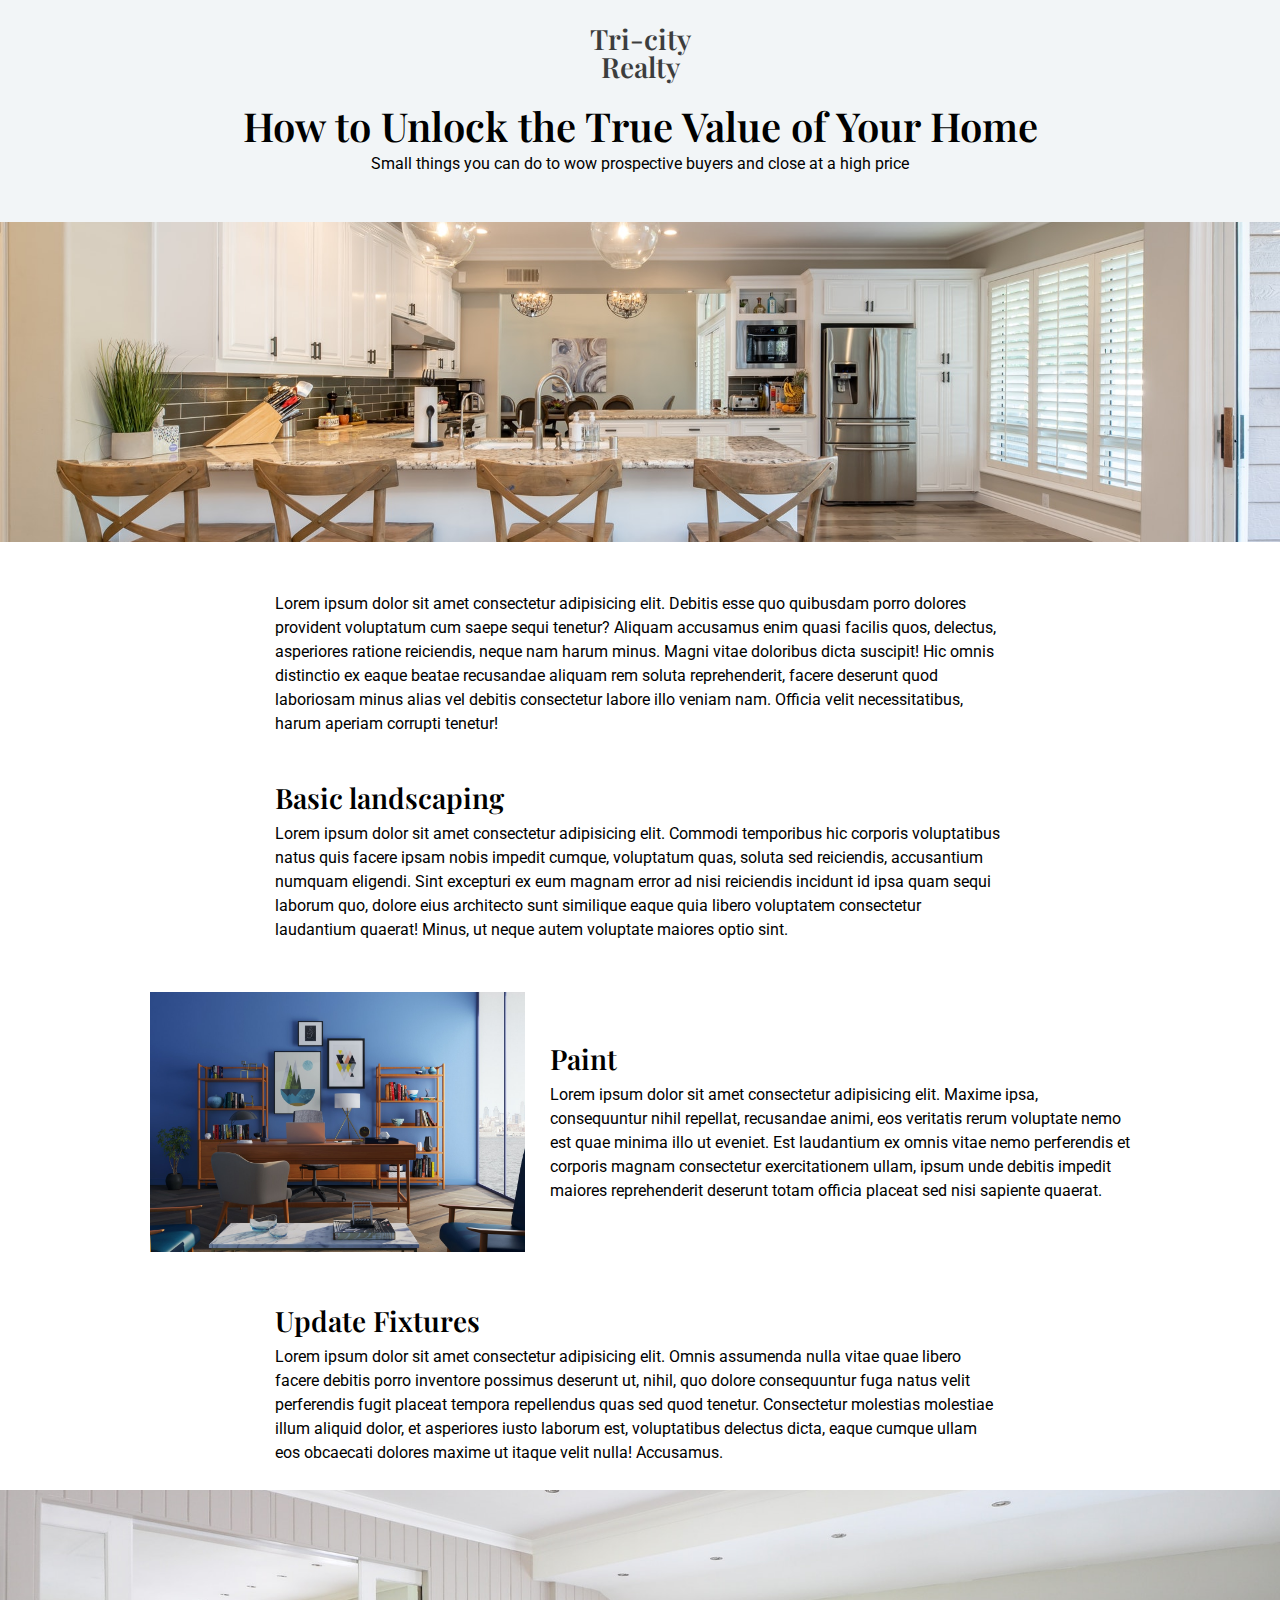
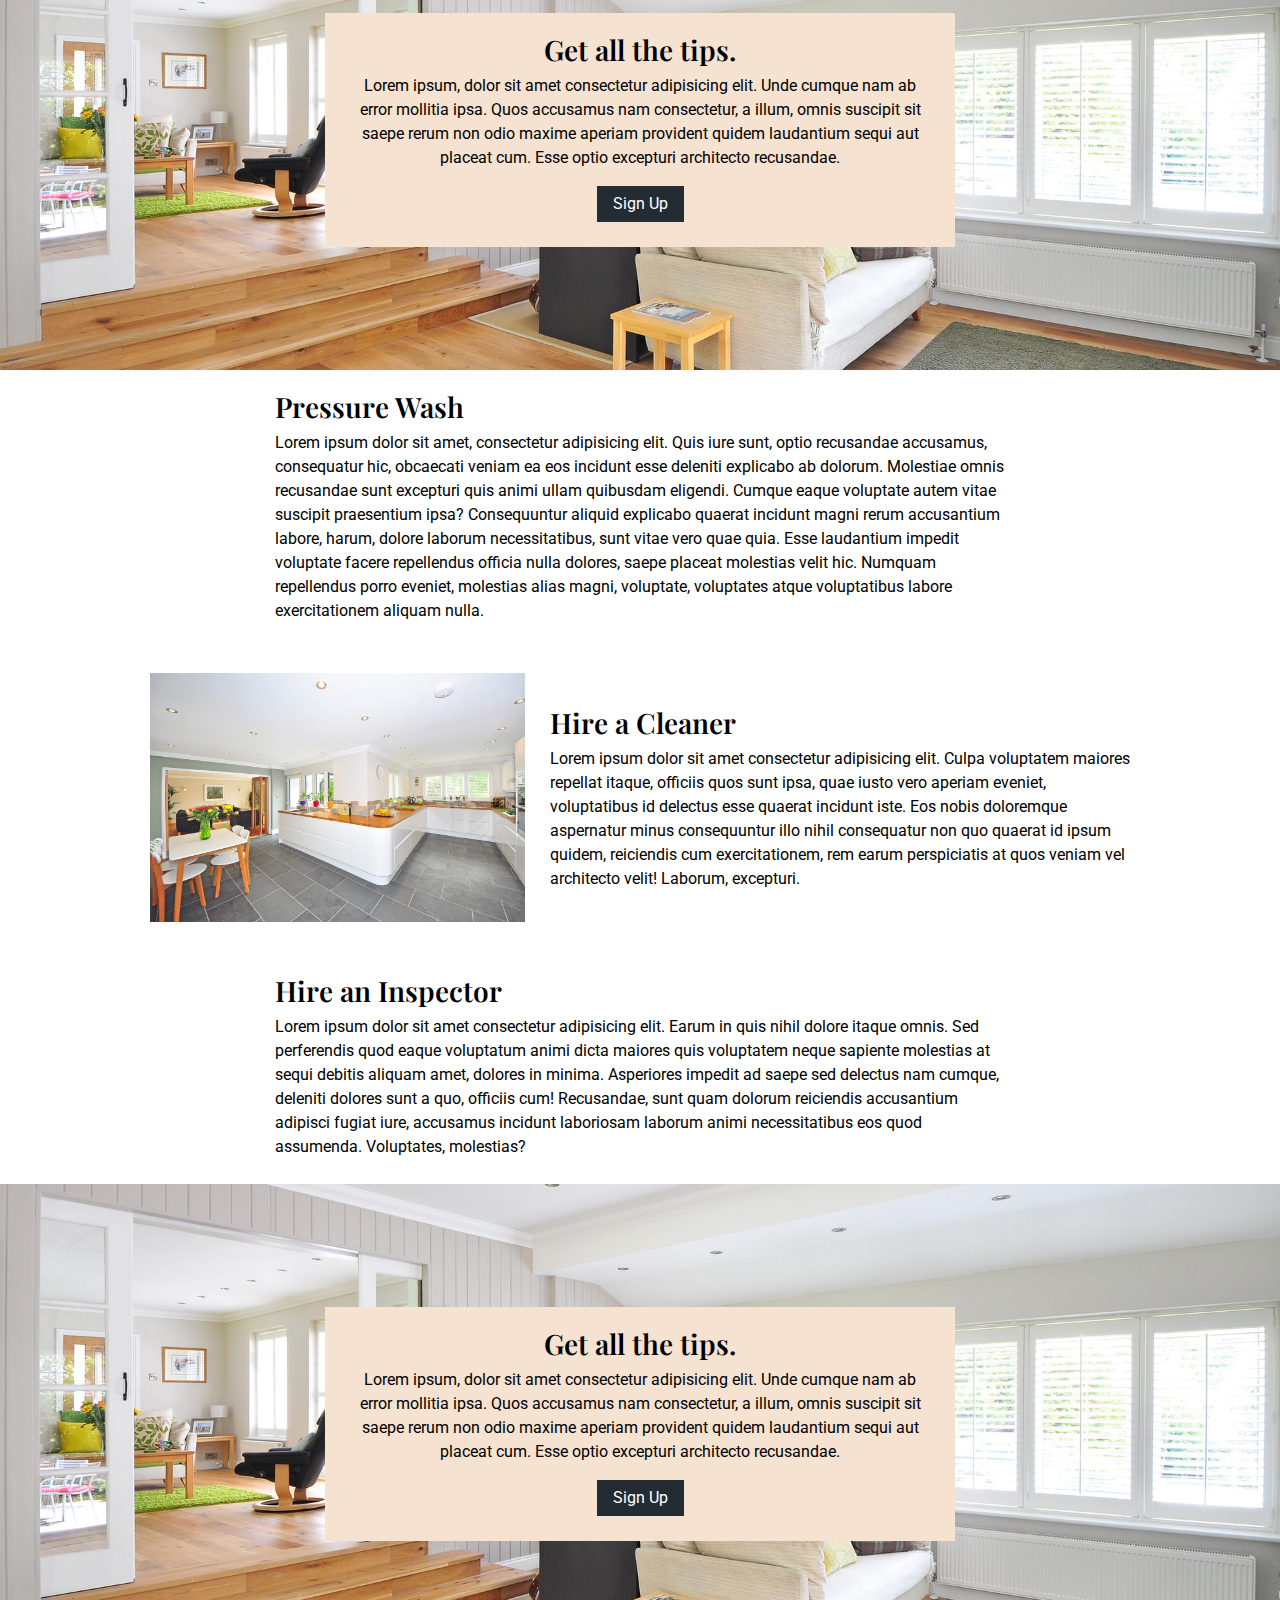
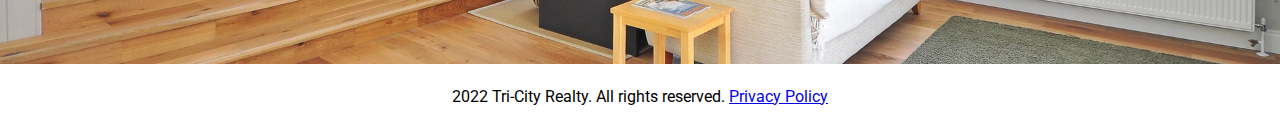
==== index.html @ 9f188e02 "initial commit" ====
<!DOCTYPE html>
<html lang="en">
<head>
    <meta charset="UTF-8">
    <meta http-equiv="X-UA-Compatible" content="IE=edge">
    <!-- Description to display on web search -->
    <meta name="description" content="How to Unlock the True Value of Your Home">
    <!-- Sets site to viewport with -->
    <meta name="viewport" content="width=device-width, initial-scale=1.0">
    <title>Tri-City Realty</title>
    <link rel="preconnect" href="https://fonts.googleapis.com">
    <link rel="preconnect" href="https://fonts.gstatic.com" crossorigin>
    <link href="https://fonts.googleapis.com/css2?family=Playfair+Display:wght@400;500;600;700;800;900&family=Roboto:wght@100;300;400;500;700;900&display=swap" rel="stylesheet"> 

    <link rel="stylesheet" href="assets/css/reset.css">
    <link rel="stylesheet" href="assets/css/style.css">
</head>
<body>

<header class="header">
    <h2 class="company-name"><span>Tri-city</span><span>Realty</span></h2>
    <div class="header-title">
        <h1 class="title">How to Unlock the True Value of Your Home</h1>
        <p class="title-subscript">Small things you can do to wow prospective buyers and close at a high price</p>
    </div>
</header>

<div class="bg-img-1">
</div>

<div class="section section-1">
    <section class="section-content">
        <p class="section-text">Lorem ipsum dolor sit amet consectetur adipisicing elit. Debitis esse quo quibusdam porro dolores provident voluptatum cum saepe sequi tenetur? Aliquam accusamus enim quasi facilis quos, delectus, asperiores ratione reiciendis, neque nam harum minus. Magni vitae doloribus dicta suscipit! Hic omnis distinctio ex eaque beatae recusandae aliquam rem soluta reprehenderit, facere deserunt quod laboriosam minus alias vel debitis consectetur labore illo veniam nam. Officia velit necessitatibus, harum aperiam corrupti tenetur!</p>
    </section>
</div>

<div class="section section-2">
    <section class="section-content">
        <h2 class="section-heading">Basic landscaping</h2>
        <p class="section-text">Lorem ipsum dolor sit amet consectetur adipisicing elit. Commodi temporibus hic corporis voluptatibus natus quis facere ipsam nobis impedit cumque, voluptatum quas, soluta sed reiciendis, accusantium numquam eligendi. Sint excepturi ex eum magnam error ad nisi reiciendis incidunt id ipsa quam sequi laborum quo, dolore eius architecto sunt similique eaque quia libero voluptatem consectetur laudantium quaerat! Minus, ut neque autem voluptate maiores optio sint.</p>
    </section>
</div>

<div class="section section-3">
    <div class="section-img"><img src="assets/img/paint-img.jpg" alt=""></div>
    <section class="section-content">
        <h2 class="section-heading">Paint</h2>
        <p class="section-text">Lorem ipsum dolor sit amet consectetur adipisicing elit. Maxime ipsa, consequuntur nihil repellat, recusandae animi, eos veritatis rerum voluptate nemo est quae minima illo ut eveniet. Est laudantium ex omnis vitae nemo perferendis et corporis magnam consectetur exercitationem ullam, ipsum unde debitis impedit maiores reprehenderit deserunt totam officia placeat sed nisi sapiente quaerat.</p>
    </section>
</div>

<div class="section section-4">
    <div class="section-img"><img src="" alt=""></div>
    <section class="section-content">
        <h2 class="section-heading">Update Fixtures</h2>
        <p class="section-text">Lorem ipsum dolor sit amet consectetur adipisicing elit. Omnis assumenda nulla vitae quae libero facere debitis porro inventore possimus deserunt ut, nihil, quo dolore consequuntur fuga natus velit perferendis fugit placeat tempora repellendus quas sed quod tenetur. Consectetur molestias molestiae illum aliquid dolor, et asperiores iusto laborum est, voluptatibus delectus dicta, eaque cumque ullam eos obcaecati dolores maxime ut itaque velit nulla! Accusamus.</p>
    </section>
</div>

<div class="section bg-img-2">
    <section class="section-content">
        <h2 class="section-heading">Get all the tips.</h2>
        <p class="section-text">Lorem ipsum, dolor sit amet consectetur adipisicing elit. Unde cumque nam ab error mollitia ipsa. Quos accusamus nam consectetur, a illum, omnis suscipit sit saepe rerum non odio maxime aperiam provident quidem laudantium sequi aut placeat cum. Esse optio excepturi architecto recusandae.</p>
        <div class="sign-up-btn">Sign Up</div>
    </section>
</div>

<div class="section section-5">
    <div class="section-img"><img src="" alt=""></div>
    <section class="section-content">
        <h2 class="section-heading">Pressure Wash</h2>
        <p class="section-text">Lorem ipsum dolor sit amet, consectetur adipisicing elit. Quis iure sunt, optio recusandae accusamus, consequatur hic, obcaecati veniam ea eos incidunt esse deleniti explicabo ab dolorum. Molestiae omnis recusandae sunt excepturi quis animi ullam quibusdam eligendi. Cumque eaque voluptate autem vitae suscipit praesentium ipsa? Consequuntur aliquid explicabo quaerat incidunt magni rerum accusantium labore, harum, dolore laborum necessitatibus, sunt vitae vero quae quia. Esse laudantium impedit voluptate facere repellendus officia nulla dolores, saepe placeat molestias velit hic. Numquam repellendus porro eveniet, molestias alias magni, voluptate, voluptates atque voluptatibus labore exercitationem aliquam nulla.</p>
    </section>
</div>

<div class="section section-6">
    <div class="section-img"><img src="assets/img/clean.jpg" alt=""></div>
    <section class="section-content">
        <h2 class="section-heading">Hire a Cleaner</h2>
        <p class="section-text">Lorem ipsum dolor sit amet consectetur adipisicing elit. Culpa voluptatem maiores repellat itaque, officiis quos sunt ipsa, quae iusto vero aperiam eveniet, voluptatibus id delectus esse quaerat incidunt iste. Eos nobis doloremque aspernatur minus consequuntur illo nihil consequatur non quo quaerat id ipsum quidem, reiciendis cum exercitationem, rem earum perspiciatis at quos veniam vel architecto velit! Laborum, excepturi.</p>
    </section>
</div>

<div class="section section-7">
    <section class="section-content">
        <h2 class="section-heading">Hire an Inspector</h2>
        <p class="section-text">Lorem ipsum dolor sit amet consectetur adipisicing elit. Earum in quis nihil dolore itaque omnis. Sed perferendis quod eaque voluptatum animi dicta maiores quis voluptatem neque sapiente molestias at sequi debitis aliquam amet, dolores in minima. Asperiores impedit ad saepe sed delectus nam cumque, deleniti dolores sunt a quo, officiis cum! Recusandae, sunt quam dolorum reiciendis accusantium adipisci fugiat iure, accusamus incidunt laboriosam laborum animi necessitatibus eos quod assumenda. Voluptates, molestias?</p>
    </section>
</div>

<div class="section bg-img-2-2">
    <section class="section-content">
        <h2 class="section-heading">Get all the tips.</h2>
        <p class="section-text">Lorem ipsum, dolor sit amet consectetur adipisicing elit. Unde cumque nam ab error mollitia ipsa. Quos accusamus nam consectetur, a illum, omnis suscipit sit saepe rerum non odio maxime aperiam provident quidem laudantium sequi aut placeat cum. Esse optio excepturi architecto recusandae.</p>
        <div class="sign-up-btn">Sign Up</div>
    </section>
</div>

<footer class="footer">
    <div class="copywrite">2022 Tri-City Realty. All rights reserved. <a href="#">Privacy Policy</a></div>
    <div class="social-media"></div>
</footer>


    
    <script src="script.js"></script>
</body>
</html>
---- assets/css/style.css ----
:root {
    --dflt-padding: 25px;
    --primary-font:'Playfair Display', serif;
    --secondary-font: 'Roboto', sans-serif;
    font-family: var(--secondary-font);
}

body {
    display: grid;
    grid-template-columns: repeat(12,1fr);
}

h1,h2,h3,h4,h5,h5 {
    font-family: var(--primary-font);
    font-weight: 600;
}

.header {
    grid-column: 1/13;
    grid-row: 1/2;
    display: flex;
    flex-direction: column;
    justify-content: center;
    align-items: center;
    background-color: #F2F5F7;
    padding: 25px 0 50px 0;
}

.company-name {
    display: flex;
    flex-direction: column;
    justify-content: center;
    align-items: center;
    opacity: .75;
    font-size: 1.75rem;
    margin-bottom: var(--dflt-padding);
    text-align: center;
}

.title, .title-subscript {
    display: flex;
    justify-content: center;
    text-align: center;
}


.title {
    font-size: 2.5rem;
    margin-bottom: 10px;
}

.bg-img-1 {
    grid-column: 1/13;
    grid-row: 2/3;
    height: 20rem;
    background-image: url(../img/house-interior-1.jpg);
    background-repeat: no-repeat;
    background-position: center center;
    background-size: cover;
}

.section {
    line-height: 1.5rem;
}

.section-1 {
    grid-column: 1/13;
    grid-row: 3/4;
    padding: 50px 275px 25px 275px;
    display: flex;
}

.section-2 {
    grid-column: 1/13;
    grid-row: 4/5;
    padding: 25px 275px 25px 275px;
    display: flex;
}

.section-3 {
    grid-column: 1/13;
    grid-row: 5/6;
    padding: 25px 150px;
    display: flex;
    justify-content: center;
    align-items: center;
}

.section-3 * img {
    max-width: 375px;
    margin-right: 25px;
}

.section-4 {
    grid-column: 1/13;
    grid-row: 6/7;
    padding: 25px 275px 25px 275px;
    display: flex;
    justify-content: center;
    align-items: center;
}

.bg-img-2 {
    grid-column: 1/13;
    grid-row: 7/8;
    height: 30rem;
    background-image: url(../img/house-interior-2.jpg);
    background-repeat: no-repeat;
    background-position: center center;
    background-size: cover;
    display: flex;
    justify-content: center;
    align-items: center;
}

.bg-img-2 .section-content, .bg-img-2-2 .section-content{
    display: flex;
    flex-direction: column;
    justify-content: center;
    align-items: center;
    background-color: #F5E2D1;
    margin: 325px;
    padding: 25px;
}

.bg-img-2 *.section-text, .bg-img-2-2 *.section-text {
    text-align: center;
}

.sign-up-btn {
    padding: 5px 15px;
    background: #232C33;
    color: #fff;
    margin-top: 1rem;
    border: 1px solid #232C33;
}

.sign-up-btn:hover {
    cursor: pointer;
    color: #232C33;
    background-color: #fff;
    transition: .5s;
}

.section-5 {
    grid-column: 1/13;
    grid-row: 8/9;
    padding: 25px 275px 25px 275px;
    display: flex;
    justify-content: center;
    align-items: center;
}

.section-6 {
    grid-column: 1/13;
    grid-row: 9/10;
    padding: 25px 150px;
    display: flex;
    justify-content: center;
    align-items: center;
}

.section-6 * img {
    max-width: 375px;
    margin-right: 25px;
}

.section-7 {
    grid-column: 1/13;
    grid-row: 10/11;
    padding: 25px 275px 25px 275px;
    display: flex;
    justify-content: center;
    align-items: center;
}

.bg-img-2-2 {
    grid-column: 1/13;
    grid-row: 11/12;
    height: 30rem;
    background-image: url(../img/house-interior-2.jpg);
    background-repeat: no-repeat;
    background-position: center center;
    background-size: cover;
    display: flex;
    justify-content: center;
    align-items: center;
}

.section-heading {
    font-size: 1.75rem;
    margin-bottom: .75rem;
}

.footer {
    grid-column: 1/13;
    grid-row: 12/13;
    display: flex;
    align-items: center;
    justify-content: center;
    padding: 25px;
    text-align: center;
}







/* 1200px for large devices */
@media only screen and (max-width: 1200px) {
    .bg-img-2 .section-content, .bg-img-2-2 .section-content{
        margin: 225px;
    }    

    .section-1, .section-2, .section-4, .section-5, .section-7 {
        padding-left: 225px;
        padding-right: 225px;
    }
    
    .section-3, .section-6 {
        padding: 25px 100px;
        
    }

}

/* 992px for laptops */
@media only screen and (max-width: 992px) {
    
    .section-3 * img, .section-6 * img {
        max-width: 300px;
    }

    .section-1, .section-2, .section-4, .section-5, .section-7 {
        padding-left: 175px;
        padding-right: 175px;
    }
    
    .section-3, .section-6 {
        padding-left: 50px;
        padding-right: 50px;
    }      

}

/* 768px for tablets */
@media only screen and (max-width: 768px) {
    .section-3, .section-6 {
        flex-direction: column;
        justify-content: center;
        align-items: center;
    }

    .section-3 * img, .section-6 * img {
        max-width: 100%;
        margin-bottom: 1rem;
    }

    .section-1, .section-2, .section-4, .section-5, .section-7, .section-3, .section-6 {
        padding-left: 100px;
        padding-right: 100px;
    }  

    .bg-img-2 .section-content, .bg-img-2-2 .section-content{
        margin:125px;
    } 
    
}

/* 576px for portrait phones */
@media only screen and (max-width: 576px) {

    .section-1, .section-2, .section-4, .section-5, .section-7, .section-3, .section-6 {
        padding-left: 50px;
        padding-right: 50px;
    }  

    .bg-img-2 .section-content, .bg-img-2-2 .section-content{
        margin: 25px;
    } 
}
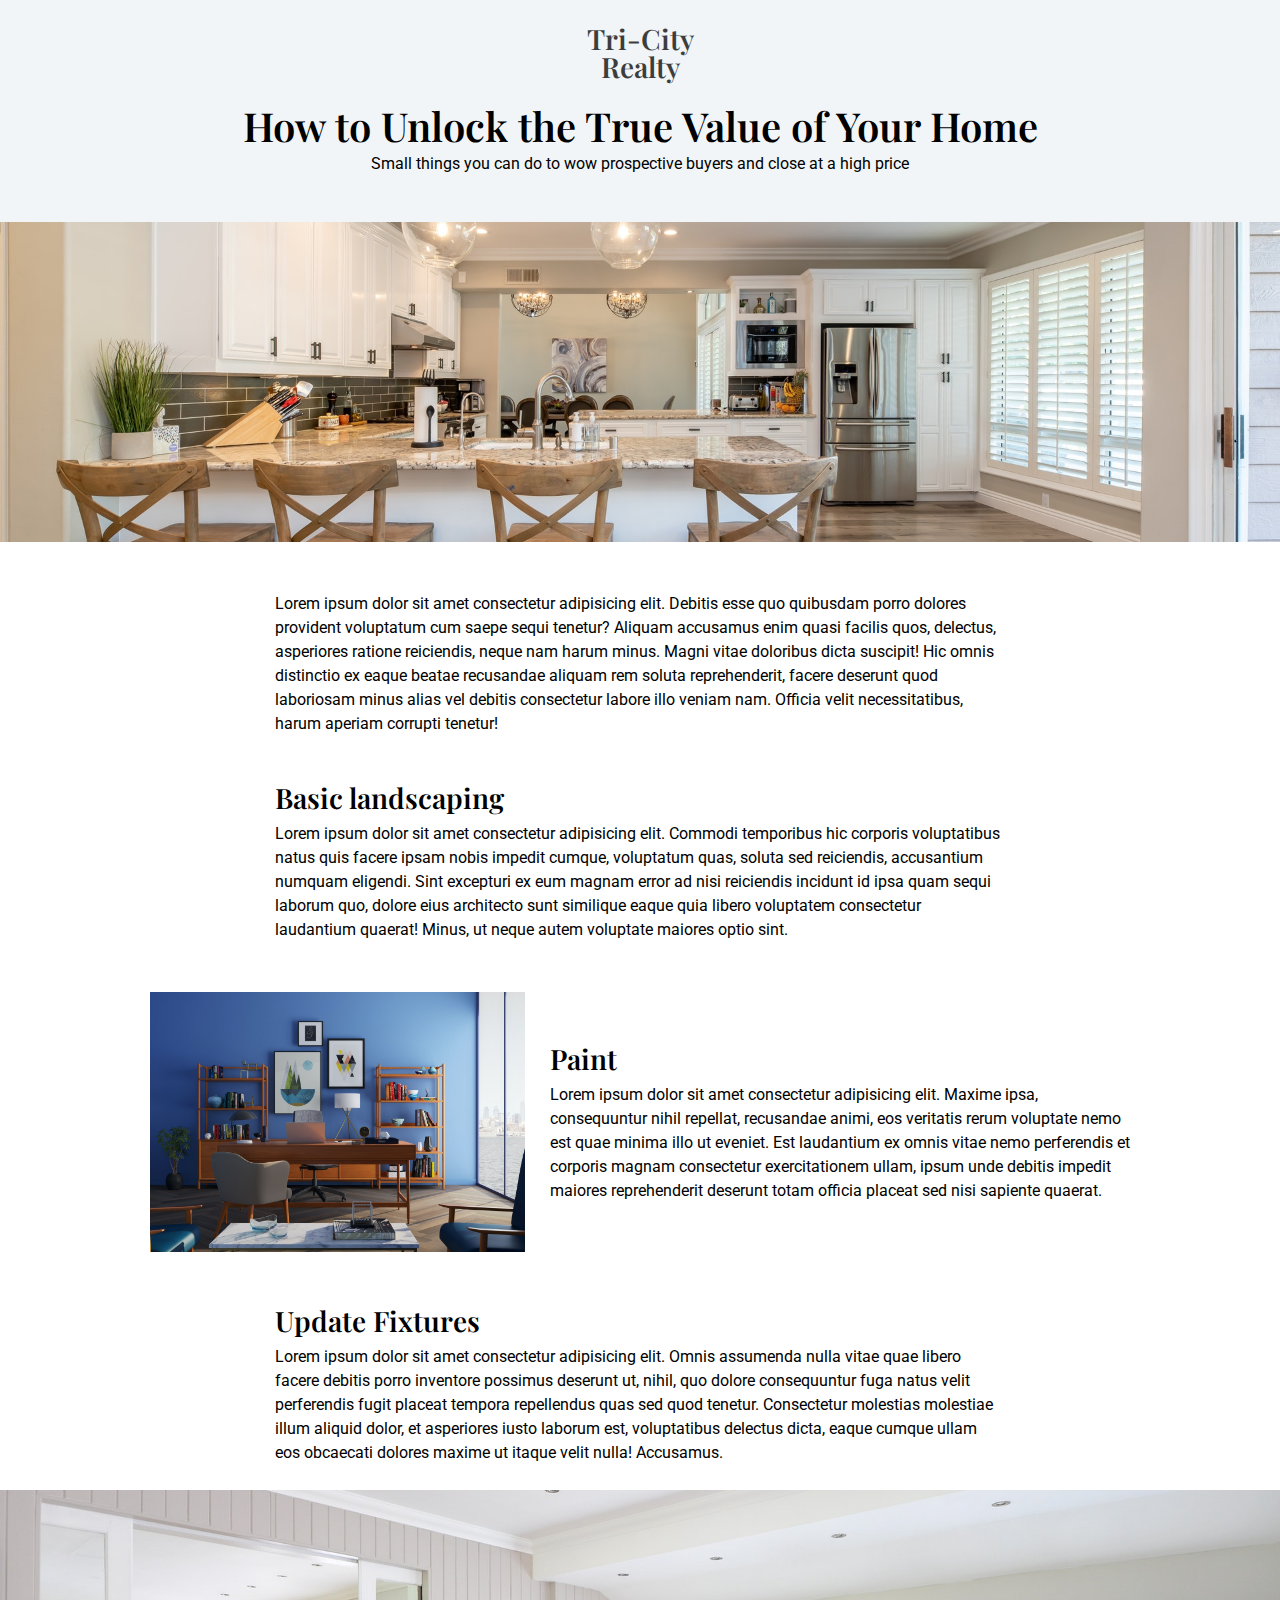
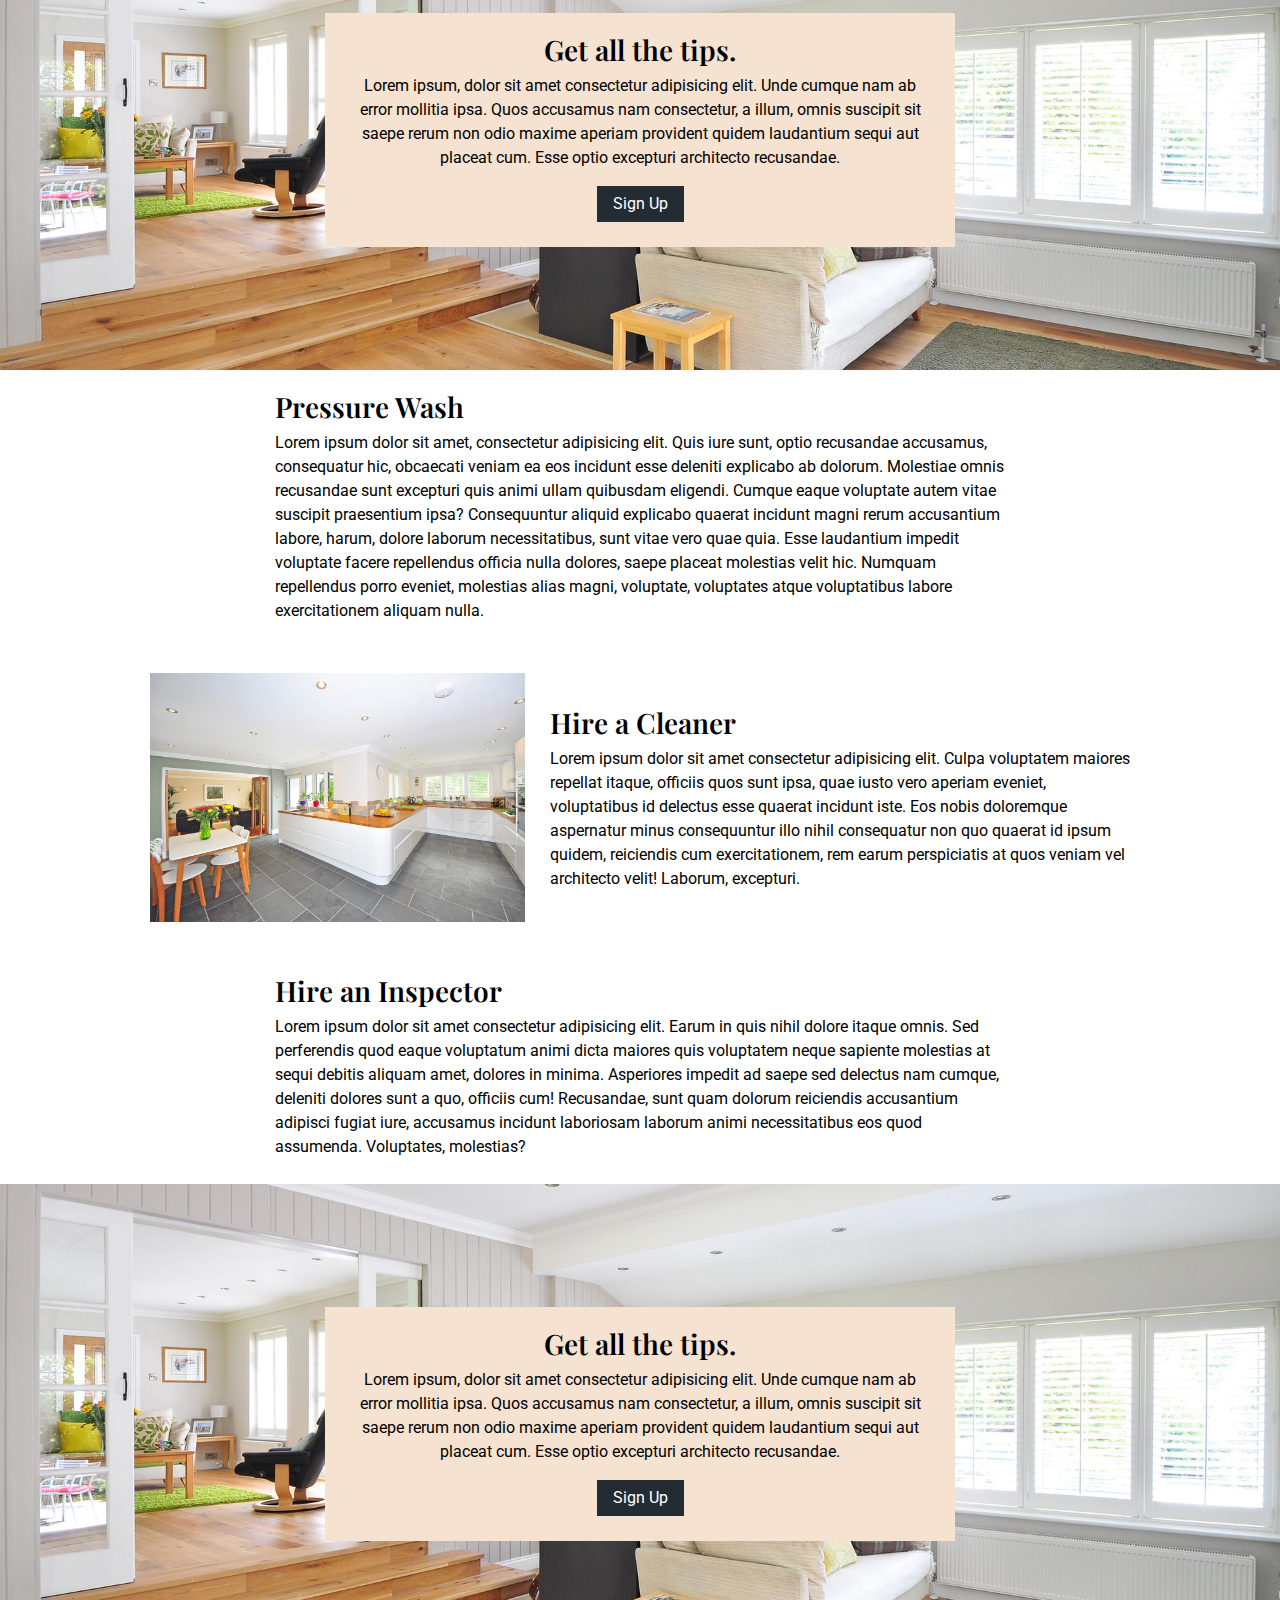
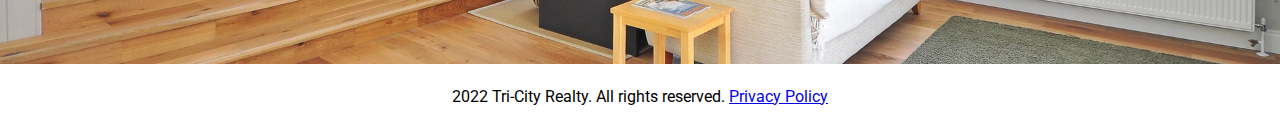
==== commit d8b4b138: "remove unused files, update company name" ====
--- a/index.html
+++ b/index.html
@@ -18,7 +18,7 @@
 <body>
 
 <header class="header">
-    <h2 class="company-name"><span>Tri-city</span><span>Realty</span></h2>
+    <h2 class="company-name"><span>Tri-City</span><span>Realty</span></h2>
     <div class="header-title">
         <h1 class="title">How to Unlock the True Value of Your Home</h1>
         <p class="title-subscript">Small things you can do to wow prospective buyers and close at a high price</p>
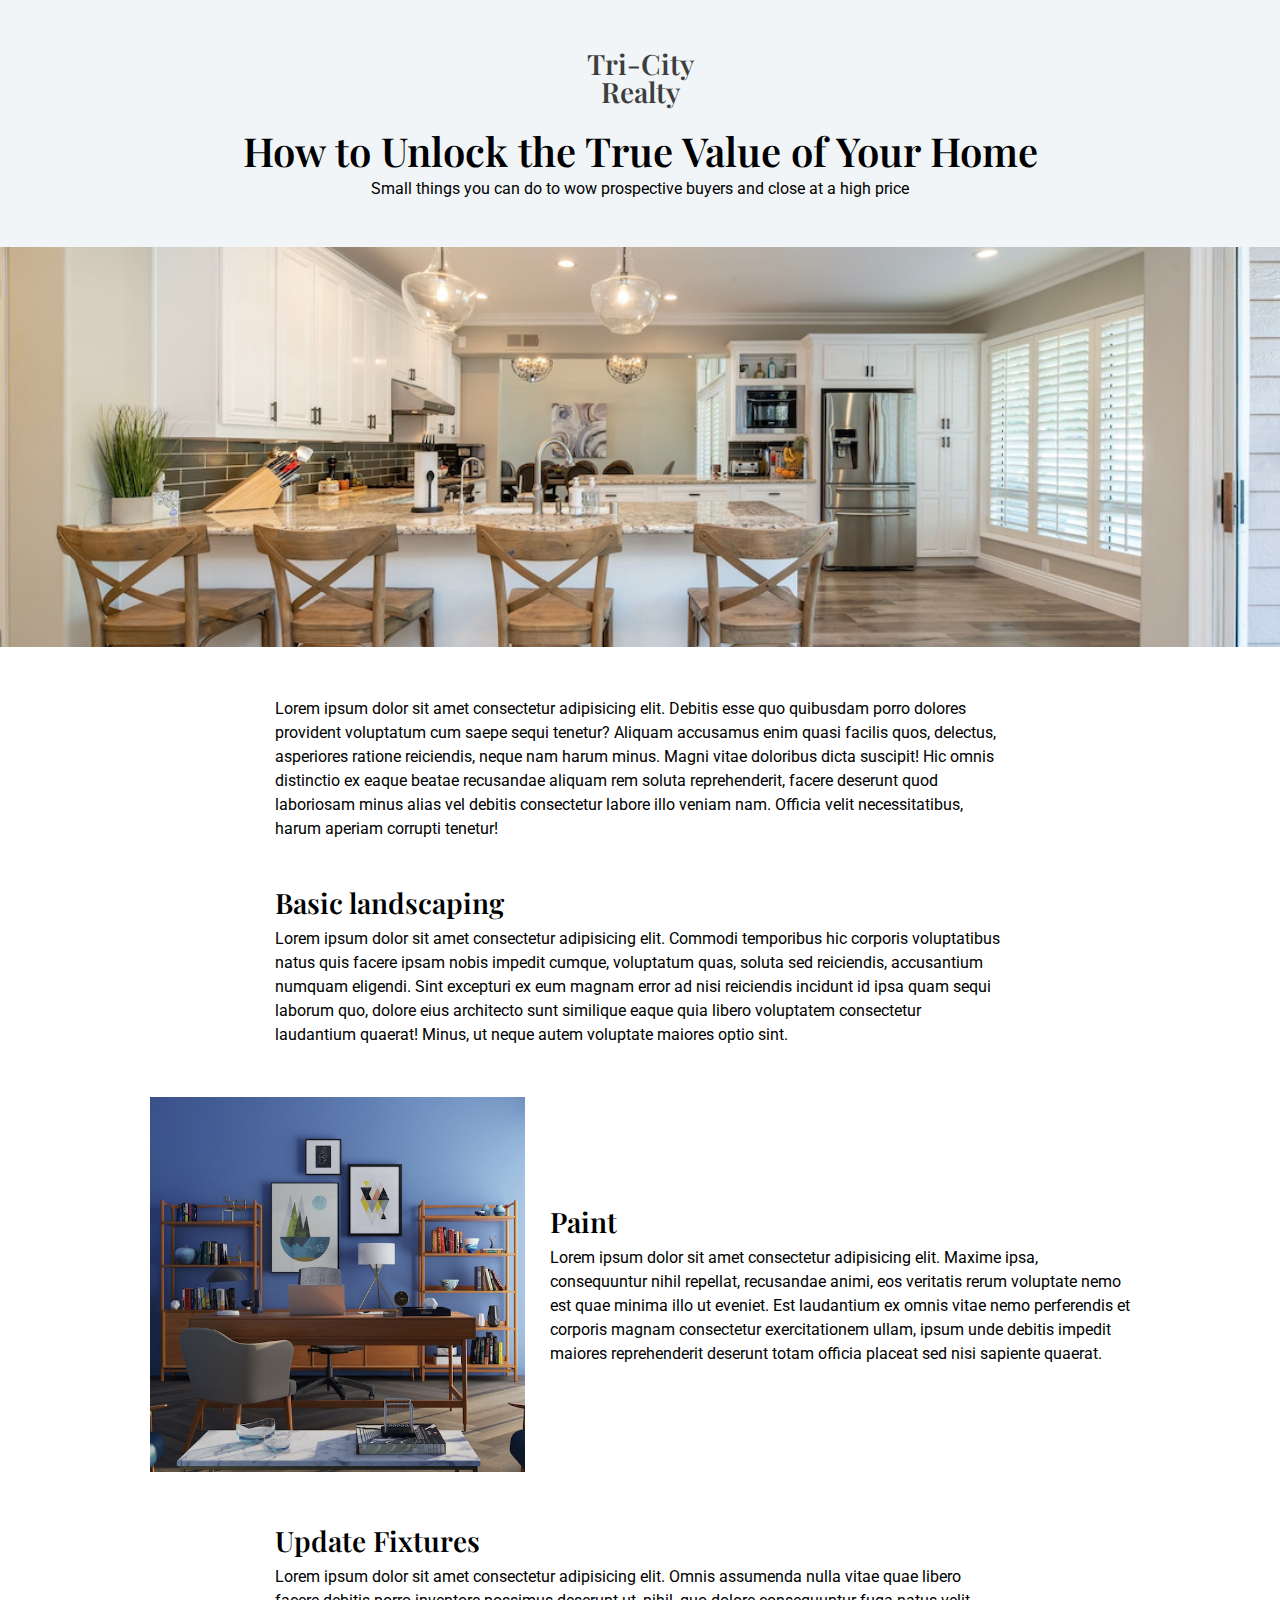
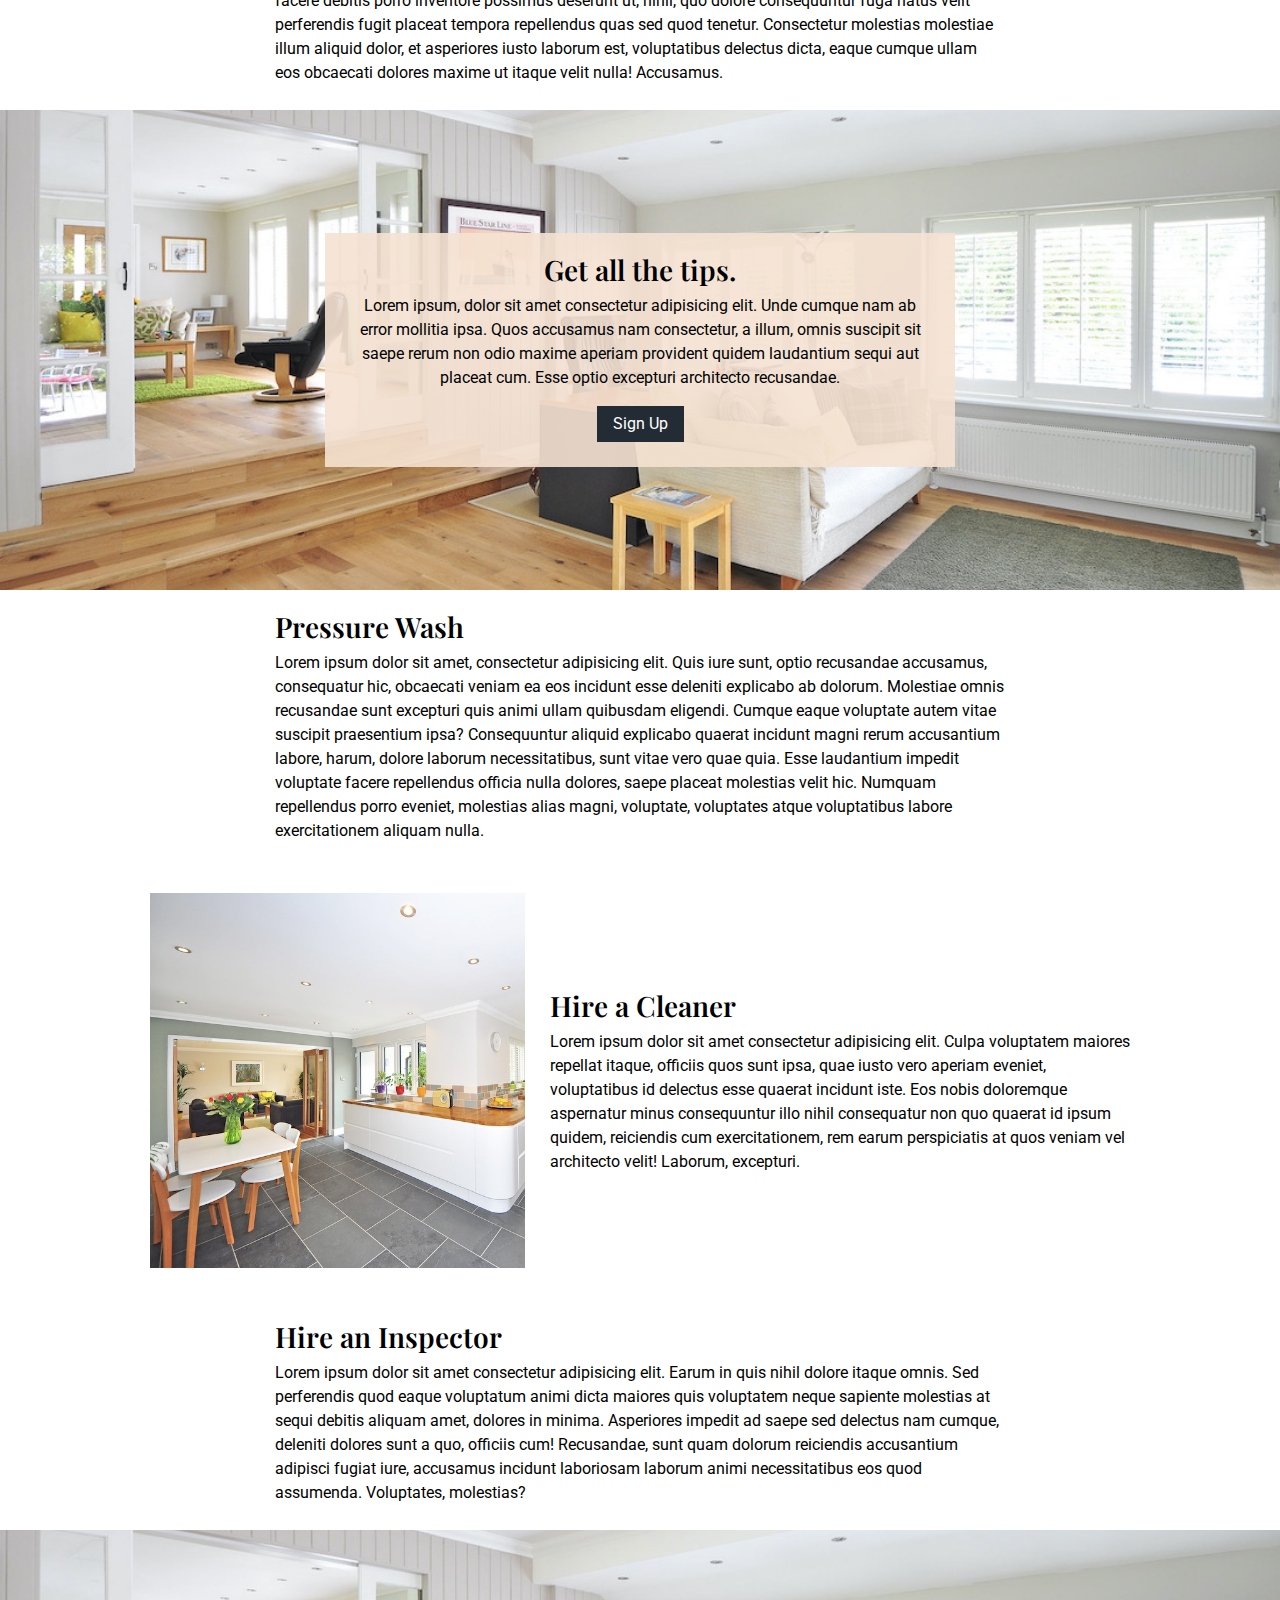
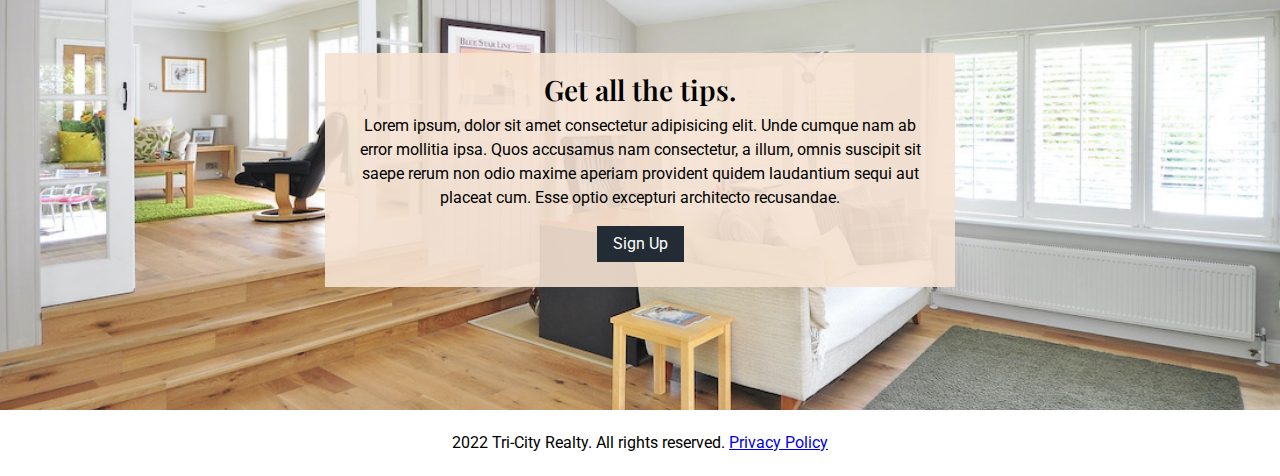
==== commit 1488d5d2: "remove old imgs and replace with new optimized ones" ====
--- a/index.html
+++ b/index.html
@@ -25,8 +25,7 @@
     </div>
 </header>
 
-<div class="bg-img-1">
-</div>
+<div class="bg-img-1"></div>
 
 <div class="section section-1">
     <section class="section-content">
@@ -42,7 +41,7 @@
 </div>
 
 <div class="section section-3">
-    <div class="section-img"><img src="assets/img/paint-img.jpg" alt=""></div>
+    <div class="section-img"><img src="assets/img/paint-img.jpeg" alt=""></div>
     <section class="section-content">
         <h2 class="section-heading">Paint</h2>
         <p class="section-text">Lorem ipsum dolor sit amet consectetur adipisicing elit. Maxime ipsa, consequuntur nihil repellat, recusandae animi, eos veritatis rerum voluptate nemo est quae minima illo ut eveniet. Est laudantium ex omnis vitae nemo perferendis et corporis magnam consectetur exercitationem ullam, ipsum unde debitis impedit maiores reprehenderit deserunt totam officia placeat sed nisi sapiente quaerat.</p>
@@ -74,7 +73,7 @@
 </div>
 
 <div class="section section-6">
-    <div class="section-img"><img src="assets/img/clean.jpg" alt=""></div>
+    <div class="section-img"><img src="assets/img/clean.jpeg" alt=""></div>
     <section class="section-content">
         <h2 class="section-heading">Hire a Cleaner</h2>
         <p class="section-text">Lorem ipsum dolor sit amet consectetur adipisicing elit. Culpa voluptatem maiores repellat itaque, officiis quos sunt ipsa, quae iusto vero aperiam eveniet, voluptatibus id delectus esse quaerat incidunt iste. Eos nobis doloremque aspernatur minus consequuntur illo nihil consequatur non quo quaerat id ipsum quidem, reiciendis cum exercitationem, rem earum perspiciatis at quos veniam vel architecto velit! Laborum, excepturi.</p>
--- a/assets/css/style.css
+++ b/assets/css/style.css
@@ -22,8 +22,8 @@
     flex-direction: column;
     justify-content: center;
     align-items: center;
-    background-color: #F2F5F7;
-    padding: 25px 0 50px 0;
+    background-color: hsl(204, 24%, 96%);
+    padding: 50px 0 50px 0;
 }
 
 .company-name {
@@ -52,13 +52,15 @@
 .bg-img-1 {
     grid-column: 1/13;
     grid-row: 2/3;
-    height: 20rem;
-    background-image: url(../img/house-interior-1.jpg);
+    height: 25rem;
+    background-image: url(../img/house-interior-1.jpeg);
     background-repeat: no-repeat;
     background-position: center center;
     background-size: cover;
 }
 
+
+
 .section {
     line-height: 1.5rem;
 }
@@ -104,7 +106,7 @@
     grid-column: 1/13;
     grid-row: 7/8;
     height: 30rem;
-    background-image: url(../img/house-interior-2.jpg);
+    background-image: url(../img/house-interior-2.jpeg);
     background-repeat: no-repeat;
     background-position: center center;
     background-size: cover;
@@ -118,7 +120,7 @@
     flex-direction: column;
     justify-content: center;
     align-items: center;
-    background-color: #F5E2D1;
+    background-color: hsl(28, 64%, 89%,.9);
     margin: 325px;
     padding: 25px;
 }
@@ -129,16 +131,16 @@
 
 .sign-up-btn {
     padding: 5px 15px;
-    background: #232C33;
-    color: #fff;
+    background: hsl(206, 19%, 17%);
+    color: hsl(0, 0%, 100%);
     margin-top: 1rem;
-    border: 1px solid #232C33;
+    border: 1px solid hsl(206, 19%, 17%);
 }
 
 .sign-up-btn:hover {
     cursor: pointer;
-    color: #232C33;
-    background-color: #fff;
+    color: hsl(206, 19%, 17%);
+    background-color: hsl(0, 0%, 100%);
     transition: .5s;
 }
 
@@ -178,7 +180,7 @@
     grid-column: 1/13;
     grid-row: 11/12;
     height: 30rem;
-    background-image: url(../img/house-interior-2.jpg);
+    background-image: url(../img/house-interior-2.jpeg);
     background-repeat: no-repeat;
     background-position: center center;
     background-size: cover;
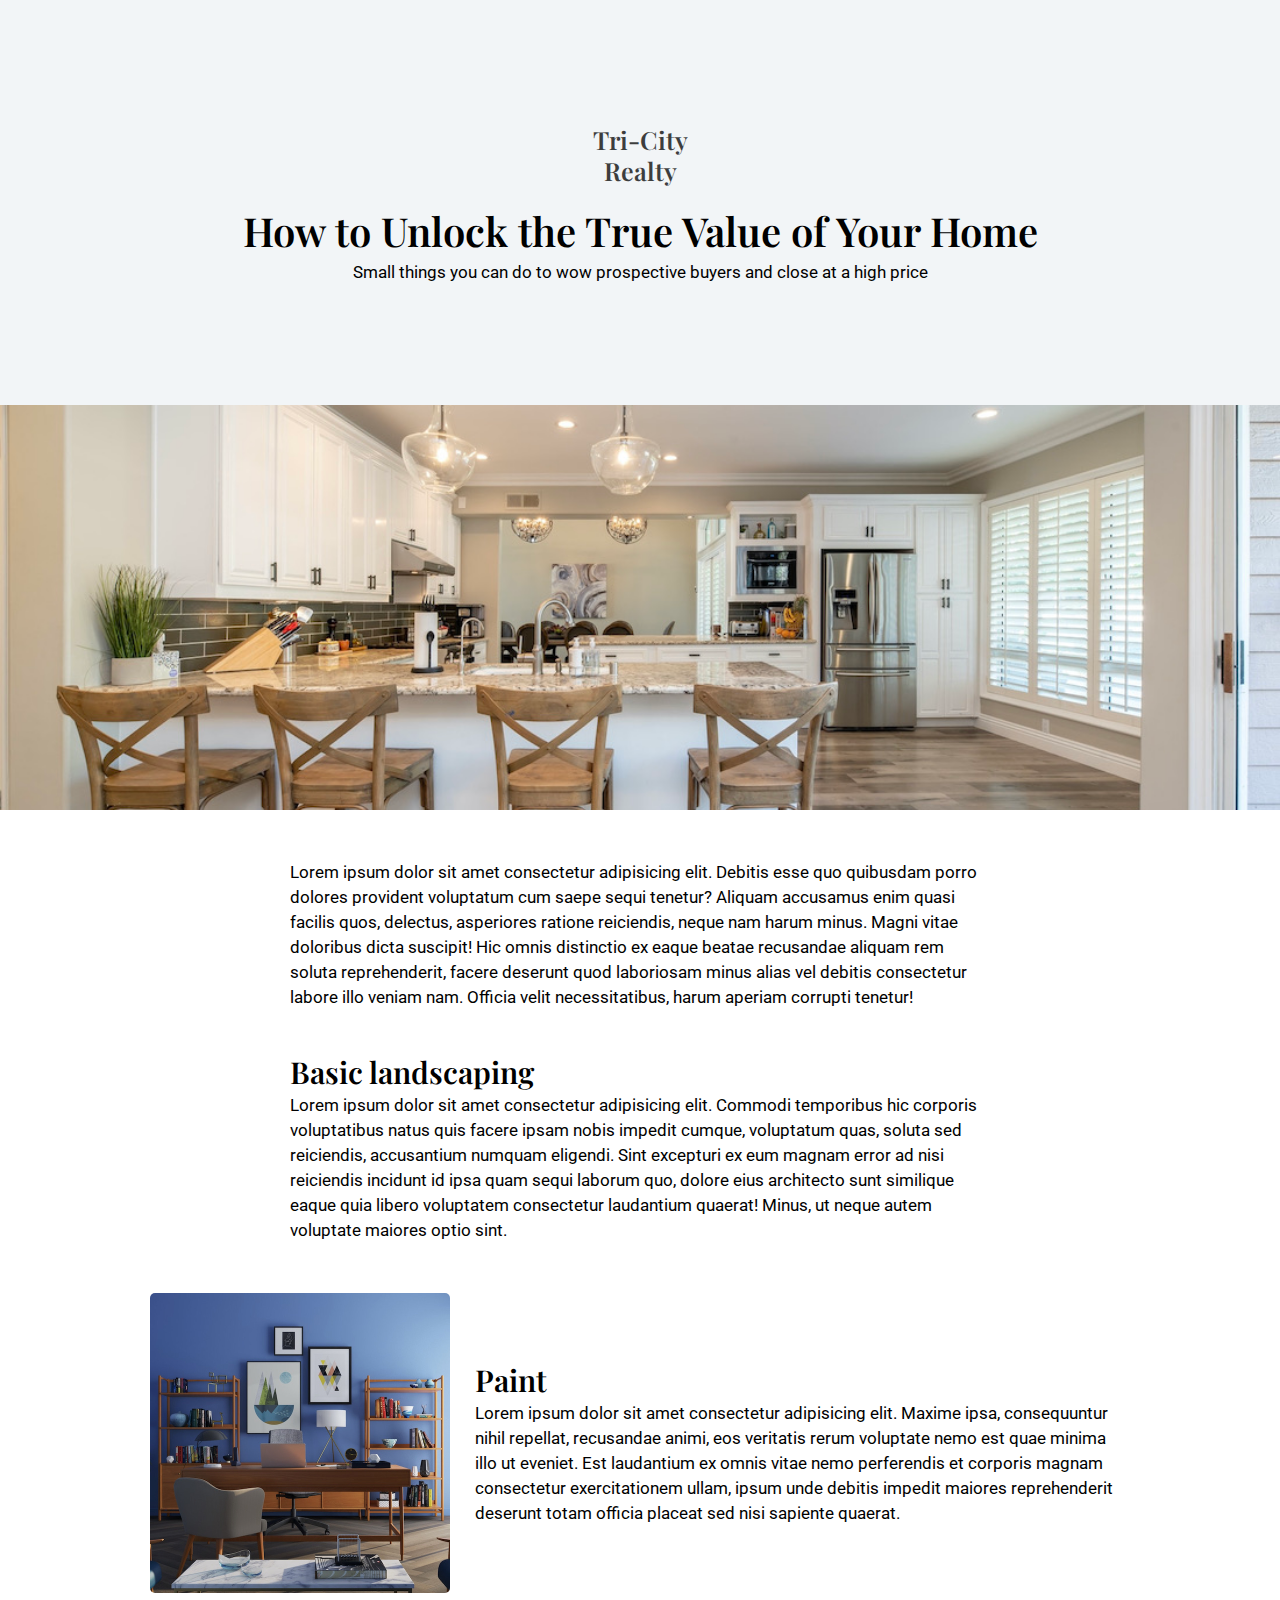
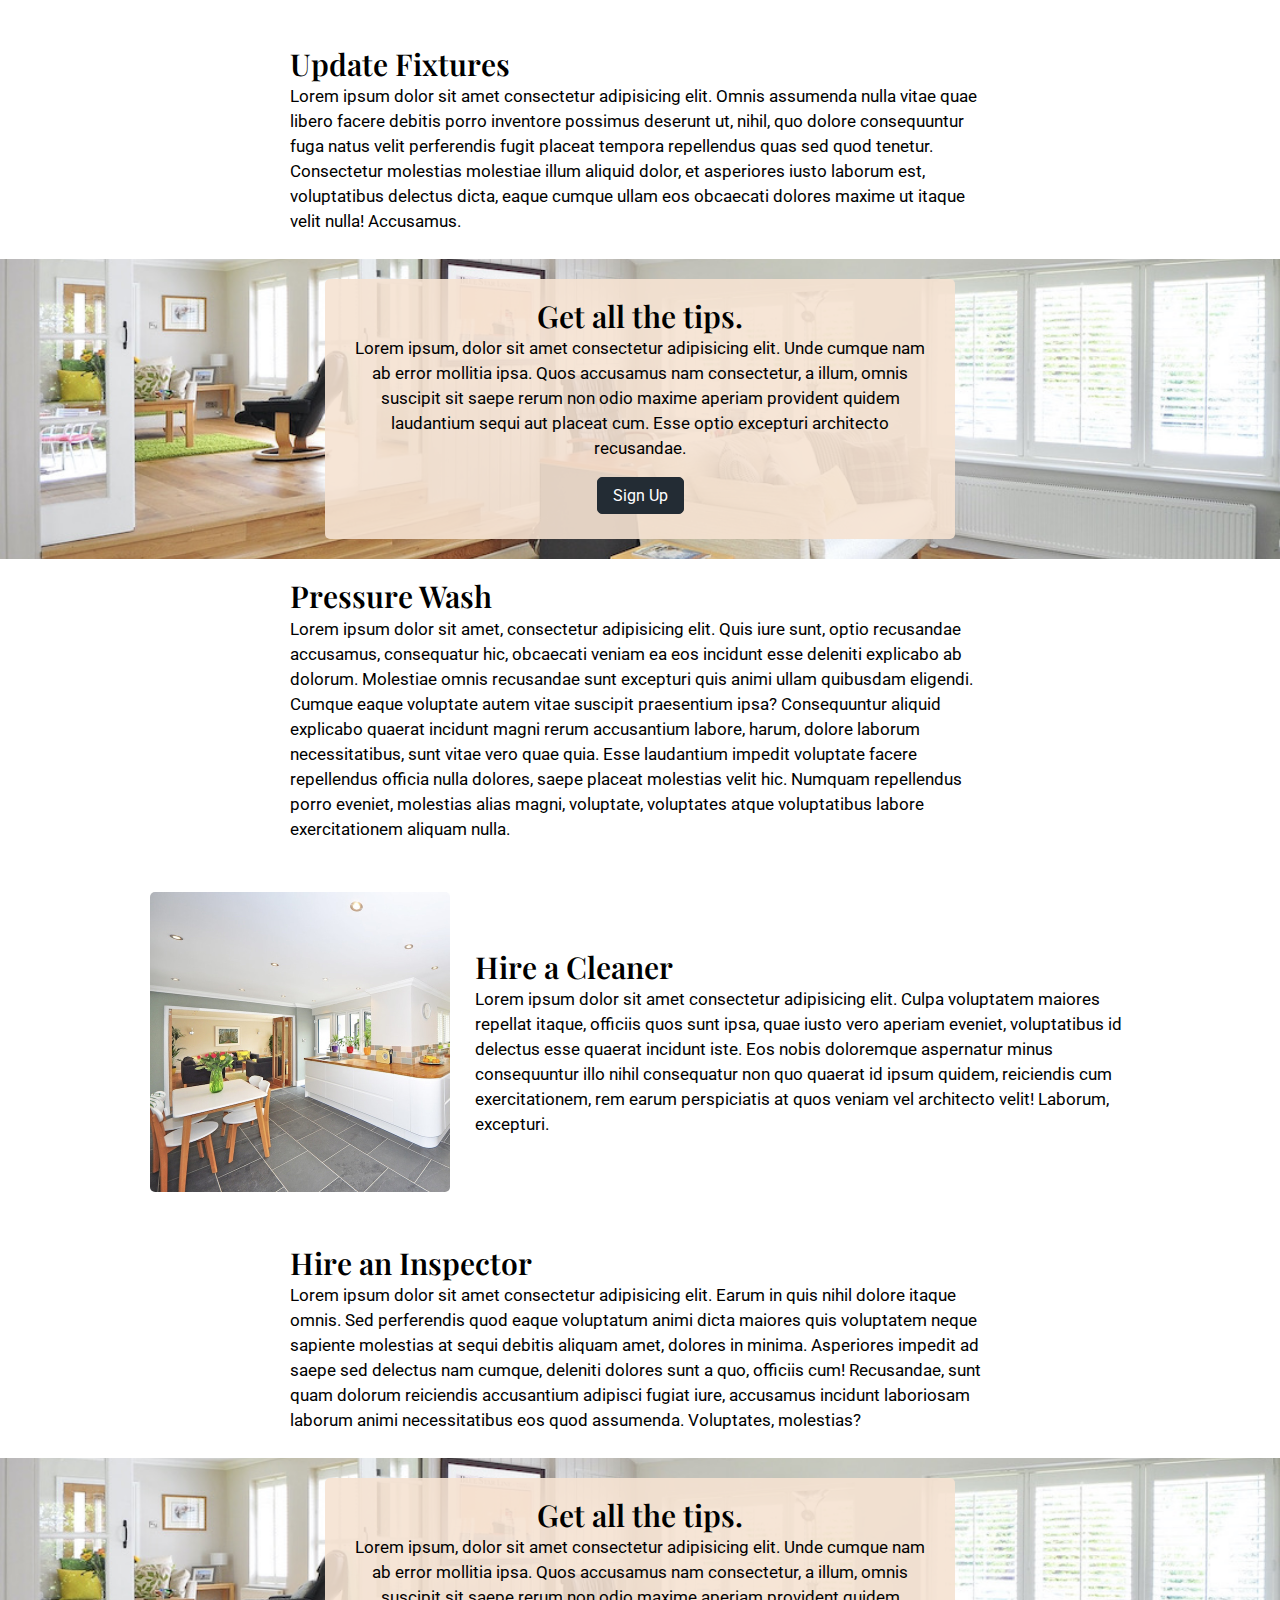
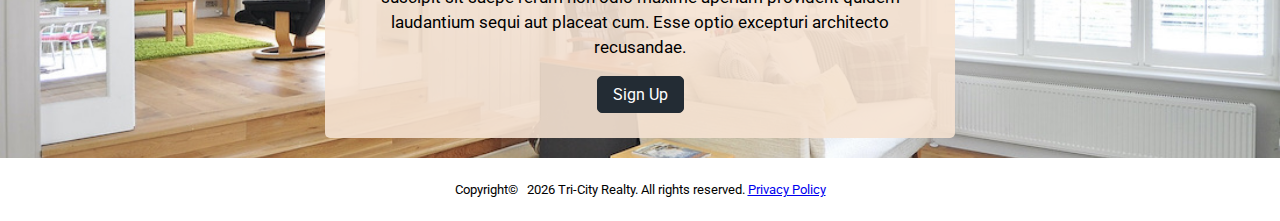
==== commit 7cf210f7: "update font size, center text, add radius" ====
--- a/index.html
+++ b/index.html
@@ -29,38 +29,37 @@
 
 <div class="section section-1">
     <section class="section-content">
-        <p class="section-text">Lorem ipsum dolor sit amet consectetur adipisicing elit. Debitis esse quo quibusdam porro dolores provident voluptatum cum saepe sequi tenetur? Aliquam accusamus enim quasi facilis quos, delectus, asperiores ratione reiciendis, neque nam harum minus. Magni vitae doloribus dicta suscipit! Hic omnis distinctio ex eaque beatae recusandae aliquam rem soluta reprehenderit, facere deserunt quod laboriosam minus alias vel debitis consectetur labore illo veniam nam. Officia velit necessitatibus, harum aperiam corrupti tenetur!</p>
+        <p class="section-text max-text">Lorem ipsum dolor sit amet consectetur adipisicing elit. Debitis esse quo quibusdam porro dolores provident voluptatum cum saepe sequi tenetur? Aliquam accusamus enim quasi facilis quos, delectus, asperiores ratione reiciendis, neque nam harum minus. Magni vitae doloribus dicta suscipit! Hic omnis distinctio ex eaque beatae recusandae aliquam rem soluta reprehenderit, facere deserunt quod laboriosam minus alias vel debitis consectetur labore illo veniam nam. Officia velit necessitatibus, harum aperiam corrupti tenetur!</p>
     </section>
 </div>
 
 <div class="section section-2">
     <section class="section-content">
         <h2 class="section-heading">Basic landscaping</h2>
-        <p class="section-text">Lorem ipsum dolor sit amet consectetur adipisicing elit. Commodi temporibus hic corporis voluptatibus natus quis facere ipsam nobis impedit cumque, voluptatum quas, soluta sed reiciendis, accusantium numquam eligendi. Sint excepturi ex eum magnam error ad nisi reiciendis incidunt id ipsa quam sequi laborum quo, dolore eius architecto sunt similique eaque quia libero voluptatem consectetur laudantium quaerat! Minus, ut neque autem voluptate maiores optio sint.</p>
+        <p class="section-text max-text">Lorem ipsum dolor sit amet consectetur adipisicing elit. Commodi temporibus hic corporis voluptatibus natus quis facere ipsam nobis impedit cumque, voluptatum quas, soluta sed reiciendis, accusantium numquam eligendi. Sint excepturi ex eum magnam error ad nisi reiciendis incidunt id ipsa quam sequi laborum quo, dolore eius architecto sunt similique eaque quia libero voluptatem consectetur laudantium quaerat! Minus, ut neque autem voluptate maiores optio sint.</p>
     </section>
 </div>
 
 <div class="section section-3">
-    <div class="section-img"><img src="assets/img/paint-img.jpeg" alt=""></div>
+    <div class="section-img"><img src="assets/img/paint-img.jpeg" alt="" class="border-radius"></div>
     <section class="section-content">
         <h2 class="section-heading">Paint</h2>
-        <p class="section-text">Lorem ipsum dolor sit amet consectetur adipisicing elit. Maxime ipsa, consequuntur nihil repellat, recusandae animi, eos veritatis rerum voluptate nemo est quae minima illo ut eveniet. Est laudantium ex omnis vitae nemo perferendis et corporis magnam consectetur exercitationem ullam, ipsum unde debitis impedit maiores reprehenderit deserunt totam officia placeat sed nisi sapiente quaerat.</p>
+        <p class="section-text max-text">Lorem ipsum dolor sit amet consectetur adipisicing elit. Maxime ipsa, consequuntur nihil repellat, recusandae animi, eos veritatis rerum voluptate nemo est quae minima illo ut eveniet. Est laudantium ex omnis vitae nemo perferendis et corporis magnam consectetur exercitationem ullam, ipsum unde debitis impedit maiores reprehenderit deserunt totam officia placeat sed nisi sapiente quaerat.</p>
     </section>
 </div>
 
 <div class="section section-4">
-    <div class="section-img"><img src="" alt=""></div>
     <section class="section-content">
         <h2 class="section-heading">Update Fixtures</h2>
-        <p class="section-text">Lorem ipsum dolor sit amet consectetur adipisicing elit. Omnis assumenda nulla vitae quae libero facere debitis porro inventore possimus deserunt ut, nihil, quo dolore consequuntur fuga natus velit perferendis fugit placeat tempora repellendus quas sed quod tenetur. Consectetur molestias molestiae illum aliquid dolor, et asperiores iusto laborum est, voluptatibus delectus dicta, eaque cumque ullam eos obcaecati dolores maxime ut itaque velit nulla! Accusamus.</p>
+        <p class="section-text max-text">Lorem ipsum dolor sit amet consectetur adipisicing elit. Omnis assumenda nulla vitae quae libero facere debitis porro inventore possimus deserunt ut, nihil, quo dolore consequuntur fuga natus velit perferendis fugit placeat tempora repellendus quas sed quod tenetur. Consectetur molestias molestiae illum aliquid dolor, et asperiores iusto laborum est, voluptatibus delectus dicta, eaque cumque ullam eos obcaecati dolores maxime ut itaque velit nulla! Accusamus.</p>
     </section>
 </div>
 
 <div class="section bg-img-2">
-    <section class="section-content">
+    <section class="section-content border-radius">
         <h2 class="section-heading">Get all the tips.</h2>
-        <p class="section-text">Lorem ipsum, dolor sit amet consectetur adipisicing elit. Unde cumque nam ab error mollitia ipsa. Quos accusamus nam consectetur, a illum, omnis suscipit sit saepe rerum non odio maxime aperiam provident quidem laudantium sequi aut placeat cum. Esse optio excepturi architecto recusandae.</p>
-        <div class="sign-up-btn">Sign Up</div>
+        <p class="section-text max-text">Lorem ipsum, dolor sit amet consectetur adipisicing elit. Unde cumque nam ab error mollitia ipsa. Quos accusamus nam consectetur, a illum, omnis suscipit sit saepe rerum non odio maxime aperiam provident quidem laudantium sequi aut placeat cum. Esse optio excepturi architecto recusandae.</p>
+        <div class="sign-up-btn border-radius">Sign Up</div>
     </section>
 </div>
 
@@ -68,35 +67,39 @@
     <div class="section-img"><img src="" alt=""></div>
     <section class="section-content">
         <h2 class="section-heading">Pressure Wash</h2>
-        <p class="section-text">Lorem ipsum dolor sit amet, consectetur adipisicing elit. Quis iure sunt, optio recusandae accusamus, consequatur hic, obcaecati veniam ea eos incidunt esse deleniti explicabo ab dolorum. Molestiae omnis recusandae sunt excepturi quis animi ullam quibusdam eligendi. Cumque eaque voluptate autem vitae suscipit praesentium ipsa? Consequuntur aliquid explicabo quaerat incidunt magni rerum accusantium labore, harum, dolore laborum necessitatibus, sunt vitae vero quae quia. Esse laudantium impedit voluptate facere repellendus officia nulla dolores, saepe placeat molestias velit hic. Numquam repellendus porro eveniet, molestias alias magni, voluptate, voluptates atque voluptatibus labore exercitationem aliquam nulla.</p>
+        <p class="section-text max-text">Lorem ipsum dolor sit amet, consectetur adipisicing elit. Quis iure sunt, optio recusandae accusamus, consequatur hic, obcaecati veniam ea eos incidunt esse deleniti explicabo ab dolorum. Molestiae omnis recusandae sunt excepturi quis animi ullam quibusdam eligendi. Cumque eaque voluptate autem vitae suscipit praesentium ipsa? Consequuntur aliquid explicabo quaerat incidunt magni rerum accusantium labore, harum, dolore laborum necessitatibus, sunt vitae vero quae quia. Esse laudantium impedit voluptate facere repellendus officia nulla dolores, saepe placeat molestias velit hic. Numquam repellendus porro eveniet, molestias alias magni, voluptate, voluptates atque voluptatibus labore exercitationem aliquam nulla.</p>
     </section>
 </div>
 
 <div class="section section-6">
-    <div class="section-img"><img src="assets/img/clean.jpeg" alt=""></div>
+    <div class="section-img"><img src="assets/img/clean.jpeg" alt="" class="border-radius"></div>
     <section class="section-content">
         <h2 class="section-heading">Hire a Cleaner</h2>
-        <p class="section-text">Lorem ipsum dolor sit amet consectetur adipisicing elit. Culpa voluptatem maiores repellat itaque, officiis quos sunt ipsa, quae iusto vero aperiam eveniet, voluptatibus id delectus esse quaerat incidunt iste. Eos nobis doloremque aspernatur minus consequuntur illo nihil consequatur non quo quaerat id ipsum quidem, reiciendis cum exercitationem, rem earum perspiciatis at quos veniam vel architecto velit! Laborum, excepturi.</p>
+        <p class="section-text max-text">Lorem ipsum dolor sit amet consectetur adipisicing elit. Culpa voluptatem maiores repellat itaque, officiis quos sunt ipsa, quae iusto vero aperiam eveniet, voluptatibus id delectus esse quaerat incidunt iste. Eos nobis doloremque aspernatur minus consequuntur illo nihil consequatur non quo quaerat id ipsum quidem, reiciendis cum exercitationem, rem earum perspiciatis at quos veniam vel architecto velit! Laborum, excepturi.</p>
     </section>
 </div>
 
 <div class="section section-7">
     <section class="section-content">
         <h2 class="section-heading">Hire an Inspector</h2>
-        <p class="section-text">Lorem ipsum dolor sit amet consectetur adipisicing elit. Earum in quis nihil dolore itaque omnis. Sed perferendis quod eaque voluptatum animi dicta maiores quis voluptatem neque sapiente molestias at sequi debitis aliquam amet, dolores in minima. Asperiores impedit ad saepe sed delectus nam cumque, deleniti dolores sunt a quo, officiis cum! Recusandae, sunt quam dolorum reiciendis accusantium adipisci fugiat iure, accusamus incidunt laboriosam laborum animi necessitatibus eos quod assumenda. Voluptates, molestias?</p>
+        <p class="section-text max-text">Lorem ipsum dolor sit amet consectetur adipisicing elit. Earum in quis nihil dolore itaque omnis. Sed perferendis quod eaque voluptatum animi dicta maiores quis voluptatem neque sapiente molestias at sequi debitis aliquam amet, dolores in minima. Asperiores impedit ad saepe sed delectus nam cumque, deleniti dolores sunt a quo, officiis cum! Recusandae, sunt quam dolorum reiciendis accusantium adipisci fugiat iure, accusamus incidunt laboriosam laborum animi necessitatibus eos quod assumenda. Voluptates, molestias?</p>
     </section>
 </div>
 
 <div class="section bg-img-2-2">
-    <section class="section-content">
+    <section class="section-content border-radius">
         <h2 class="section-heading">Get all the tips.</h2>
-        <p class="section-text">Lorem ipsum, dolor sit amet consectetur adipisicing elit. Unde cumque nam ab error mollitia ipsa. Quos accusamus nam consectetur, a illum, omnis suscipit sit saepe rerum non odio maxime aperiam provident quidem laudantium sequi aut placeat cum. Esse optio excepturi architecto recusandae.</p>
-        <div class="sign-up-btn">Sign Up</div>
+        <p class="section-text max-text">Lorem ipsum, dolor sit amet consectetur adipisicing elit. Unde cumque nam ab error mollitia ipsa. Quos accusamus nam consectetur, a illum, omnis suscipit sit saepe rerum non odio maxime aperiam provident quidem laudantium sequi aut placeat cum. Esse optio excepturi architecto recusandae.</p>
+        <div class="sign-up-btn border-radius">Sign Up</div>
     </section>
 </div>
 
 <footer class="footer">
-    <div class="copywrite">2022 Tri-City Realty. All rights reserved. <a href="#">Privacy Policy</a></div>
+    <div class="copywrite">
+        Copyright© &nbsp;
+        <script>
+            document.write(new Date().getFullYear())
+            </script> Tri-City Realty. All rights reserved. <a href="#">Privacy Policy</a></div>
     <div class="social-media"></div>
 </footer>
 
--- a/assets/css/style.css
+++ b/assets/css/style.css
@@ -2,6 +2,7 @@
     --dflt-padding: 25px;
     --primary-font:'Playfair Display', serif;
     --secondary-font: 'Roboto', sans-serif;
+    font-size: 10px;
     font-family: var(--secondary-font);
 }
 
@@ -15,6 +16,10 @@
     font-weight: 600;
 }
 
+p {
+    font-size: 1.7rem;
+}
+
 .header {
     grid-column: 1/13;
     grid-row: 1/2;
@@ -23,7 +28,8 @@
     justify-content: center;
     align-items: center;
     background-color: hsl(204, 24%, 96%);
-    padding: 50px 0 50px 0;
+    padding: 50px 15px 50px 15px;
+    min-height: 45vh;
 }
 
 .company-name {
@@ -32,11 +38,15 @@
     justify-content: center;
     align-items: center;
     opacity: .75;
-    font-size: 1.75rem;
+    font-size: 2.5rem;
     margin-bottom: var(--dflt-padding);
     text-align: center;
 }
 
+.company-name span {
+    margin: 3px;
+}
+
 .title, .title-subscript {
     display: flex;
     justify-content: center;
@@ -45,14 +55,15 @@
 
 
 .title {
-    font-size: 2.5rem;
-    margin-bottom: 10px;
+    font-size: 4rem;
+    margin-bottom: 1.25rem;
 }
 
 .bg-img-1 {
     grid-column: 1/13;
     grid-row: 2/3;
-    height: 25rem;
+    /* height: 25rem; */
+    min-height: 45vh;
     background-image: url(../img/house-interior-1.jpeg);
     background-repeat: no-repeat;
     background-position: center center;
@@ -62,7 +73,9 @@
 
 
 .section {
-    line-height: 1.5rem;
+    line-height: 2.5rem;
+    display: grid;
+    justify-content: center;
 }
 
 .section-1 {
@@ -89,7 +102,7 @@
 }
 
 .section-3 * img {
-    max-width: 375px;
+    max-width: 300px;
     margin-right: 25px;
 }
 
@@ -133,15 +146,17 @@
     padding: 5px 15px;
     background: hsl(206, 19%, 17%);
     color: hsl(0, 0%, 100%);
-    margin-top: 1rem;
+    margin-top: 1.6rem;
     border: 1px solid hsl(206, 19%, 17%);
+    font-size: 1.6rem;
 }
 
 .sign-up-btn:hover {
     cursor: pointer;
     color: hsl(206, 19%, 17%);
     background-color: hsl(0, 0%, 100%);
-    transition: .5s;
+    transition: .6s;
+    font-weight: bold;
 }
 
 .section-5 {
@@ -163,7 +178,7 @@
 }
 
 .section-6 * img {
-    max-width: 375px;
+    max-width: 300px;
     margin-right: 25px;
 }
 
@@ -190,7 +205,7 @@
 }
 
 .section-heading {
-    font-size: 1.75rem;
+    font-size: 3rem;
     margin-bottom: .75rem;
 }
 
@@ -202,8 +217,16 @@
     justify-content: center;
     padding: 25px;
     text-align: center;
-}
-
+    font-size: 1.3rem;
+}
+
+.max-text {
+    max-width: 70ch;
+}
+
+.border-radius {
+    border-radius: .5rem;
+}
 
 
 
@@ -244,6 +267,11 @@
         padding-left: 50px;
         padding-right: 50px;
     }      
+
+    .bg-img-2,
+    .bg-img-2-2 {
+        height: 40rem;
+    }
 
 }
 
@@ -275,8 +303,8 @@
 @media only screen and (max-width: 576px) {
 
     .section-1, .section-2, .section-4, .section-5, .section-7, .section-3, .section-6 {
-        padding-left: 50px;
-        padding-right: 50px;
+        padding-left: 25px;
+        padding-right: 25px;
     }  
 
     .bg-img-2 .section-content, .bg-img-2-2 .section-content{
